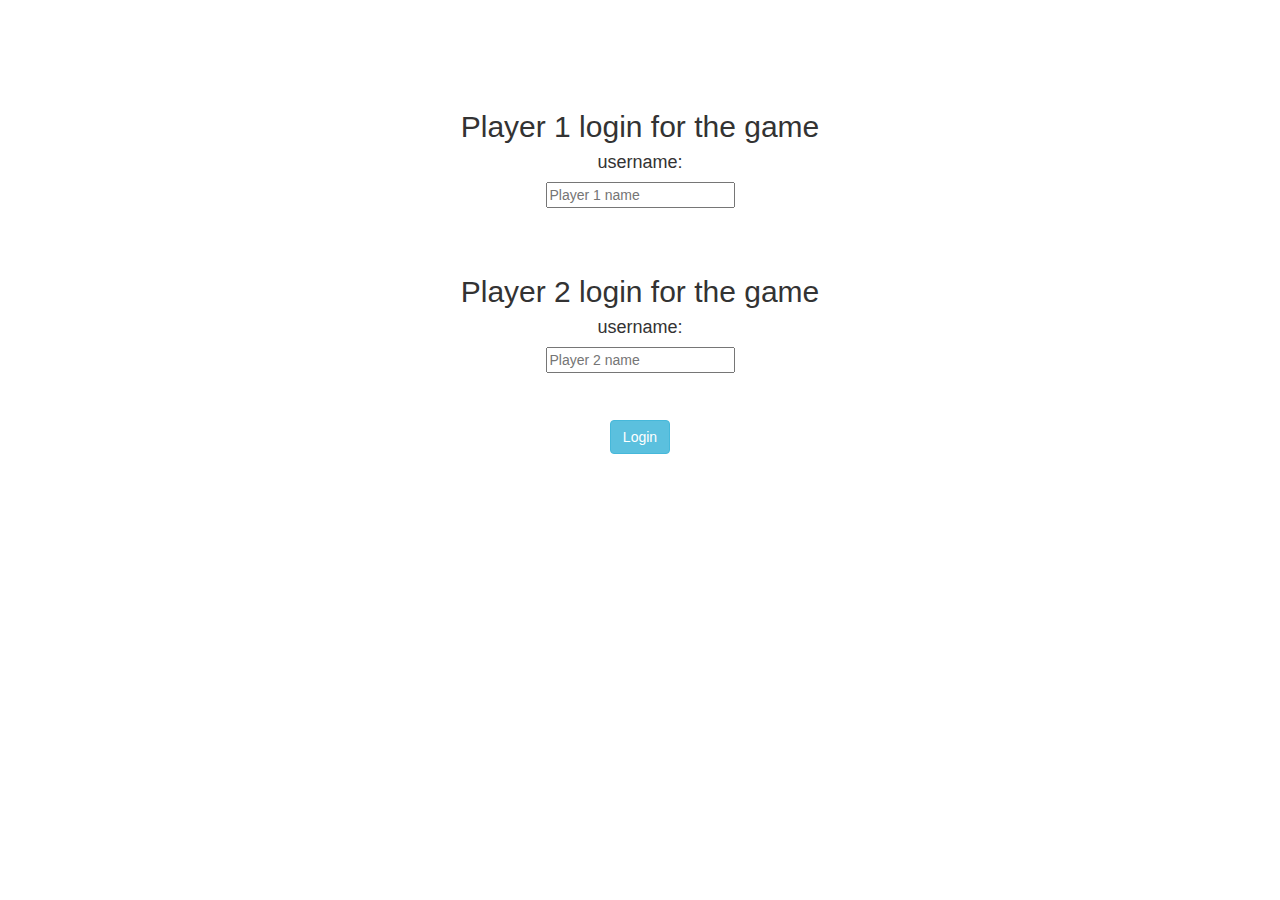
==== index.html @ 830fe9fe "Add files via upload" ====
<!DOCTYPE html>
<html>
    <head>
       <title>The Math Quiz Game!🎮📐</title>
       <meta name="viewport" content="width=device-width, initial-scale=1">
       <link rel="stylesheet" href="https://maxcdn.bootstrapcdn.com/bootstrap/3.4.0/css/bootstrap.min.css">
       <script src="https://ajax.googleapis.com/ajax/libs/jquery/3.4.1/jquery.min.js"></script>
       <script src="https://maxcdn.bootstrapcdn.com/bootstrap/3.4.0/js/bootstrap.min.js"></script>

       <link rel="stylesheet" type="text/css" href="quiz_game.css">

       <script src="quiz_game_login.js"></script>
    </head>
    <body id="bod">
        <center>
            <h1 style="color: white;">Math Game</h1>
            <br>
            <div class="dive">
                <h2>Player 1 login for the game</h2>
                <h4>username:</h4>
                <input type="text" id="player1_name" placeholder="Player 1 name">
            </div>
            <br>
            <div class="dive">
                <h2>Player 2 login for the game</h2>
                <h4>username:</h4>
                <input type="text" id="player2_name" placeholder="Player 2 name">
            </div>
            <br>
            <button id="login_btn" class="btn btn-info" onclick="adduser()">Login</button>
        </center>
    </body>
</html>
---- quiz_game.css ----
#bod{
   background:url("waba.jpg");
}
.dive{
   background-color: white;
   width: 500px;
   height: 125px;
   border-radius: 5px;
}
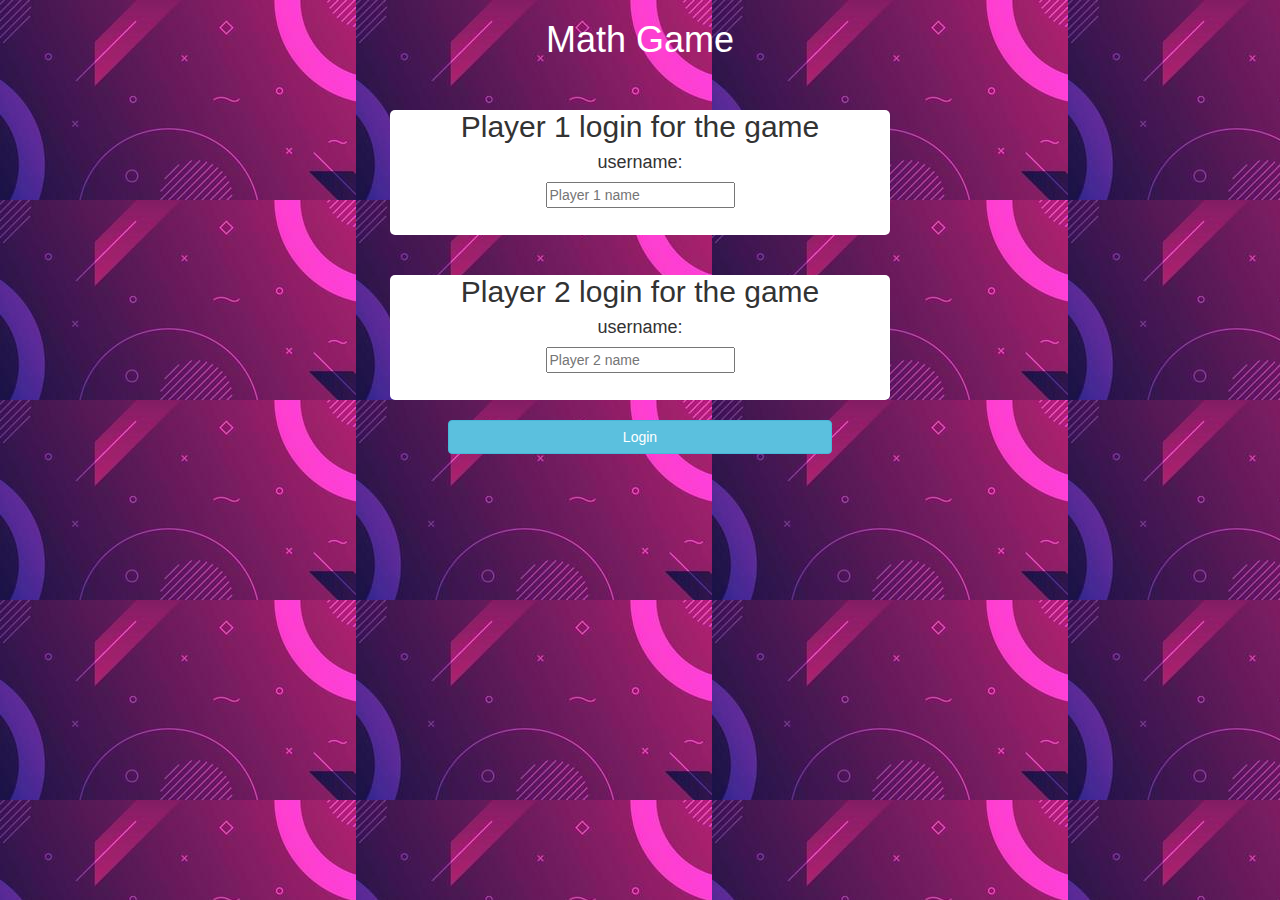
==== commit 2889c578: "Add files via upload" ====
--- a/index.html
+++ b/index.html
@@ -11,7 +11,7 @@
 
        <script src="quiz_game_login.js"></script>
     </head>
-    <body id="bod">
+    <body class="bod">
         <center>
             <h1 style="color: white;">Math Game</h1>
             <br>
@@ -27,7 +27,7 @@
                 <input type="text" id="player2_name" placeholder="Player 2 name">
             </div>
             <br>
-            <button id="login_btn" class="btn btn-info" onclick="adduser()">Login</button>
+            <button id="login_btn" class="btn btn-info" style="width:30%;" onclick="addUser()">Login</button>
         </center>
     </body>
 </html>--- a/quiz_game.css
+++ b/quiz_game.css
@@ -1,4 +1,4 @@
-#bod{
+.bod{
    background:url("waba.jpg");
 }
 .dive{
@@ -6,4 +6,13 @@
    width: 500px;
    height: 125px;
    border-radius: 5px;
+}
+#output{
+   background-color: white;
+   border-radius: 10px;
+   border-top: 10px solid aqua;
+   padding: 10px;
+   float: none;
+   text-align: left;
+   width: 300px;
 }